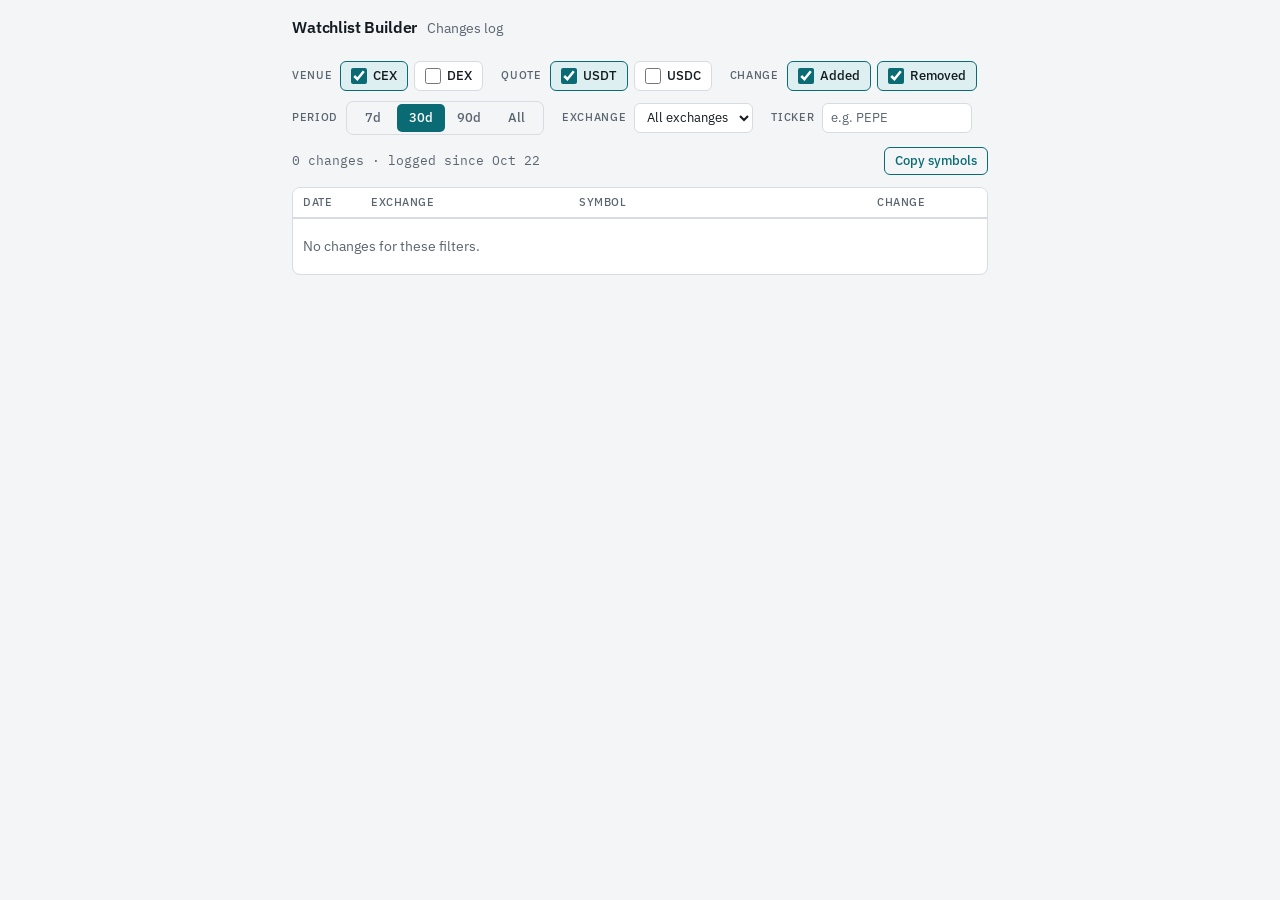
==== log.html @ 4834c06b "log.html: filterable changes log; shared base.css and shared.js - One row per added or removed symbo" ====
<!doctype html>
<html lang="en">
<head>
<meta charset="utf-8">
<meta name="viewport" content="width=device-width, initial-scale=1, viewport-fit=cover">
<title>Changes Log · Watchlist Builder</title>
<meta name="description" content="Daily log of symbols added to and removed from TradingView's crypto exchange lists">
<script src="shared.js"></script>
<link rel="preconnect" href="https://fonts.googleapis.com">
<link rel="preconnect" href="https://fonts.gstatic.com" crossorigin>
<link rel="stylesheet" href="https://fonts.googleapis.com/css2?family=IBM+Plex+Mono:wght@400&family=IBM+Plex+Sans:wght@400;500;600&display=swap">
<link rel="stylesheet" href="base.css">
<style>
/* Layout: pinned title, filter fields, summary with Copy, then one row per added or removed symbol. */
.top { position: sticky; top: 0; z-index: 4; background: var(--bg); padding-block: max(16px, env(safe-area-inset-top, 0px)) 10px;
  display: flex; align-items: baseline; gap: 10px; }
.name { margin: 0; font-size: 16px; font-weight: 600; letter-spacing: -0.01em; color: var(--fg); text-decoration: none; white-space: nowrap; }
.name:hover { color: var(--accent); }
.crumb { font-size: 14px; color: var(--muted); }
.filters { display: flex; flex-wrap: wrap; align-items: center; gap: 10px 18px; }
.field { display: flex; align-items: center; gap: 8px; }
select, input[type=search] { font: inherit; font-size: 13px; height: 30px; padding: 0 8px; border: 1px solid var(--line); border-radius: 6px;
  background: var(--surface); color: var(--fg); }
select { max-width: 190px; }
input[type=search] { width: 150px; font-family: var(--f-mono); text-transform: uppercase; }
input[type=search]::placeholder { font-family: var(--f-body); text-transform: none; color: var(--muted); }
select:focus-visible, input[type=search]:focus-visible { outline: 2px solid var(--accent); outline-offset: -2px; }
.summary { display: flex; align-items: center; justify-content: space-between; gap: 12px; }
.count { font-size: 13px; color: var(--muted); font-family: var(--f-mono); }
.tablewrap { border: 1px solid var(--line); border-radius: 8px; background: var(--surface); overflow: clip; margin-bottom: 24px; }
table { width: 100%; table-layout: fixed; border-collapse: collapse; font-variant-numeric: tabular-nums; }
th, td { text-align: left; padding: 7px 10px; border-bottom: 1px solid var(--line); white-space: nowrap; overflow: hidden; text-overflow: ellipsis; }
thead th { position: sticky; top: var(--head-h, 0px); background: var(--surface); font-size: 11px; font-weight: 500; text-transform: uppercase;
  letter-spacing: 0.05em; color: var(--muted); box-shadow: inset 0 -1px 0 var(--line); }
tbody tr:last-child td { border-bottom: 0; }
tbody tr:hover { background: var(--row); }
col.date { width: 68px; } col.ex { width: 30%; } col.chg { width: 120px; }
td.date { color: var(--muted); font-size: 13px; }
td.sym { font-family: var(--f-mono); font-size: 12.5px; }
.badge { display: inline-block; font-size: 11.5px; font-weight: 500; padding: 1px 7px; border-radius: 4px; }
.badge.add { color: var(--accent); background: var(--accent-soft); }
.badge.del { color: var(--error); background: color-mix(in srgb, var(--error) 14%, transparent); }
.src { font-size: 11px; color: var(--muted); margin-left: 6px; }
td.empty { color: var(--muted); white-space: normal; padding: 18px 10px; }
@media (max-width: 600px) {
  .filters { display: grid; grid-template-columns: auto minmax(0, 1fr); align-items: center; gap: 8px 12px; } /* labels in one column, controls in the next */
  .field { display: contents; }
  col.date { width: 52px; } col.ex { width: 28%; } col.chg { width: 66px; }
  th, td { padding: 7px 6px; }
  .src { display: none; }
  select { max-width: 150px; }
  input[type=search] { width: 120px; }
}
</style>
</head>
<body>
<main class="wrap">
  <header class="top">
    <a class="name" href="./">Watchlist Builder</a>
    <span class="crumb">Changes log</span>
  </header>

  <section class="filters" aria-label="Filters">
    <div class="field"><span class="lbl" id="venue-lbl">Venue</span>
      <div class="grp" id="venues" role="group" aria-labelledby="venue-lbl">
        <label class="chip"><input type="checkbox" value="cex" checked> CEX</label>
        <label class="chip"><input type="checkbox" value="dex"> DEX</label>
      </div>
    </div>
    <div class="field"><span class="lbl" id="quote-lbl">Quote</span>
      <div class="grp" id="quotes" role="group" aria-labelledby="quote-lbl">
        <label class="chip"><input type="checkbox" value="USDT" checked> USDT</label>
        <label class="chip"><input type="checkbox" value="USDC"> USDC</label>
      </div>
    </div>
    <div class="field"><span class="lbl" id="kind-lbl">Change</span>
      <div class="grp" id="kinds" role="group" aria-labelledby="kind-lbl">
        <label class="chip"><input type="checkbox" value="add" checked> Added</label>
        <label class="chip"><input type="checkbox" value="del" checked> Removed</label>
      </div>
    </div>
    <div class="field"><span class="lbl" id="period-lbl">Period</span>
      <div class="seg" id="period" role="radiogroup" aria-labelledby="period-lbl">
        <label><input type="radio" name="period" value="7"><span>7d</span></label>
        <label><input type="radio" name="period" value="30" checked><span>30d</span></label>
        <label><input type="radio" name="period" value="90"><span>90d</span></label>
        <label><input type="radio" name="period" value="0"><span>All</span></label>
      </div>
    </div>
    <div class="field"><label class="lbl" for="ex">Exchange</label>
      <select id="ex"><option value="">All exchanges</option></select>
    </div>
    <div class="field"><label class="lbl" for="q">Ticker</label>
      <input type="search" id="q" placeholder="e.g. PEPE" autocomplete="off" spellcheck="false">
    </div>
  </section>

  <div class="summary">
    <span class="count" id="count">Loading…</span>
    <button type="button" class="btn ghost" id="copy" disabled>Copy symbols</button>
  </div>

  <div class="tablewrap">
    <table>
      <colgroup><col class="date"><col class="ex"><col><col class="chg"></colgroup>
      <thead><tr><th>Date</th><th>Exchange</th><th>Symbol</th><th>Change</th></tr></thead>
      <tbody id="rows"><tr><td class="empty" colspan="4">Loading…</td></tr></tbody>
    </table>
  </div>
</main>

<script>
// data/log.json is written once a day by .github/workflows/snapshot.yml (scripts/snapshot.py);
// data/exchanges.json tags each exchange CEX or DEX. Filters are remembered in localStorage "wb-log".
const STORE = "wb-log", SHOW = 1500;
const $ = id => document.getElementById(id);
const fmt = n => n.toLocaleString("en-US");
const checked = id => new Set([...$(id).querySelectorAll("input:checked")].map(i => i.value));
const period = () => +document.querySelector("input[name=period]:checked").value;
const fmtDay = d => new Date(d + "T00:00:00Z").toLocaleDateString("en-US", { month: "short", day: "numeric", timeZone: "UTC" });
let all = [], venueOf = {}, since = "", visible = [];

function save() {
  try { localStorage.setItem(STORE, JSON.stringify({ venues: [...checked("venues")], quotes: [...checked("quotes")], kinds: [...checked("kinds")],
    period: String(period()), ex: $("ex").value, q: $("q").value })); } catch (_) {}
}
function restore() {
  let st = {};
  try { st = JSON.parse(localStorage.getItem(STORE)) || {}; } catch (_) {}
  for (const id of ["venues", "quotes", "kinds"]) if (Array.isArray(st[id])) for (const i of $(id).querySelectorAll("input")) i.checked = st[id].includes(i.value);
  if (["7", "30", "90", "0"].includes(st.period)) document.querySelector(`input[name=period][value="${st.period}"]`).checked = true;
  if (typeof st.q === "string") $("q").value = st.q;
  return st;
}

function fillExchanges(keep) {
  const vs = checked("venues"), sel = $("ex"), current = keep ?? sel.value;
  const exs = [...new Set(all.map(r => r.ex))].filter(ex => vs.has(venueOf[ex] || "cex"))
    .sort((a, b) => (RANK[a] ?? Infinity) - (RANK[b] ?? Infinity) || exName(a).localeCompare(exName(b)));
  sel.replaceChildren(new Option("All exchanges", ""), ...exs.map(ex => new Option(exName(ex), ex)));
  sel.value = exs.includes(current) ? current : "";
}

function render() {
  const vs = checked("venues"), qs = checked("quotes"), ks = checked("kinds"), ex = $("ex").value, q = $("q").value.trim().toUpperCase();
  const days = period(), from = days ? new Date(Date.now() - days * 86400000).toISOString().slice(0, 10) : "";
  visible = all.filter(r => r.date >= from && ks.has(r.kind) && qs.has(r.quote) && vs.has(venueOf[r.ex] || "cex")
    && (!ex || r.ex === ex) && (!q || r.ticker.includes(q)));
  const body = $("rows");
  if (!visible.length) body.innerHTML = `<tr><td class="empty" colspan="4">No changes for these filters.</td></tr>`;
  else {
    body.replaceChildren(...visible.slice(0, SHOW).map(r => {
      const tr = document.createElement("tr");
      tr.innerHTML = `<td class="date"></td><td class="ex"></td><td class="sym"></td><td><span class="badge ${r.kind}"></span><span class="src"></span></td>`;
      tr.children[0].textContent = fmtDay(r.date);
      tr.children[1].textContent = exName(r.ex);
      tr.children[2].textContent = r.ticker;
      tr.children[2].title = r.s;
      tr.querySelector(".badge").textContent = r.kind === "add" ? "Added" : "Removed";
      tr.querySelector(".src").textContent = r.firstBar ? "first bar" : "";
      return tr;
    }));
  }
  const shown = Math.min(visible.length, SHOW);
  $("count").textContent = `${fmt(visible.length)} changes` + (shown < visible.length ? ` · showing ${fmt(shown)}` : "") + ` · logged since ${fmtDay(since)}`;
  $("copy").disabled = !visible.length;
}

function copyText(text) {
  const fallback = () => {
    const ta = Object.assign(document.createElement("textarea"), { value: text });
    ta.style.cssText = "position:fixed;opacity:0"; document.body.append(ta); ta.select();
    try { document.execCommand("copy"); } catch (_) {}
    ta.remove();
  };
  if (navigator.clipboard && navigator.clipboard.writeText) navigator.clipboard.writeText(text).catch(fallback);
  else fallback();
}
$("copy").addEventListener("click", e => {
  copyText([...new Set(visible.map(r => r.s))].join(","));
  const b = e.currentTarget; b.classList.add("done"); clearTimeout(b._done); b._done = setTimeout(() => b.classList.remove("done"), 900);
});

for (const id of ["quotes", "kinds", "period", "ex"]) $(id).addEventListener("change", () => { save(); render(); });
$("venues").addEventListener("change", () => { fillExchanges(); save(); render(); });
$("q").addEventListener("input", () => { save(); render(); });
const topBar = document.querySelector(".top");
new ResizeObserver(() => document.documentElement.style.setProperty("--head-h", `${topBar.offsetHeight}px`)).observe(topBar);

(async () => {
  const st = restore();
  try {
    const [log, venues] = await Promise.all(["data/log.json", "data/exchanges.json"].map(u => fetch(u, { cache: "no-store" }).then(r => { if (!r.ok) throw 0; return r.json(); })));
    venueOf = venues; since = log.since;
    for (const e of log.entries) for (const [kind, list] of [["add", e.added], ["del", e.removed]]) for (const s of list) {
      const [ex, ticker] = s.split(":");
      all.push({ date: e.date, ex, ticker, s, kind, firstBar: e.source === "first-bar", quote: ticker.includes("USDC") ? "USDC" : "USDT" });
    }
  } catch (_) {
    $("count").textContent = "The log could not be loaded.";
    $("rows").innerHTML = `<tr><td class="empty" colspan="4">The log could not be loaded.</td></tr>`;
    return;
  }
  fillExchanges(st.ex || "");
  render();
})();
</script>
</body>
</html>
---- base.css ----
/* Shared by index.html and log.html: palette (light, dark, explicit theme), base type, chips, segmented toggles, buttons. */
:root {
  --bg: #F3F5F7; --surface: #FFFFFF; --fg: #131A20; --muted: #5A6570; --line: #D6DCE2; --row: #F7F9FA;
  --accent: #0A6B75; --accent-soft: #DDEFF0; --accent-fg: #FFFFFF; --error: #B42318; --shadow: rgba(16, 24, 32, 0.14);
  --f-body: "IBM Plex Sans", system-ui, -apple-system, "Segoe UI", sans-serif;
  --f-mono: "IBM Plex Mono", ui-monospace, "SF Mono", Menlo, Consolas, monospace;
  color-scheme: light;
}
@media (prefers-color-scheme: dark) { :root:not([data-theme="light"]) {
  --bg: #0E1317; --surface: #151C21; --fg: #E4E9ED; --muted: #8C98A3; --line: #2A3540; --row: #182026;
  --accent: #4DBFC9; --accent-soft: #12333A; --accent-fg: #062126; --error: #F97066; --shadow: rgba(0, 0, 0, 0.55); color-scheme: dark } }
:root[data-theme="dark"] {
  --bg: #0E1317; --surface: #151C21; --fg: #E4E9ED; --muted: #8C98A3; --line: #2A3540; --row: #182026;
  --accent: #4DBFC9; --accent-soft: #12333A; --accent-fg: #062126; --error: #F97066; --shadow: rgba(0, 0, 0, 0.55); color-scheme: dark }
* { box-sizing: border-box; }
[hidden] { display: none !important; } /* components below set display; hidden must still win */
body { margin: 0; background: var(--bg); color: var(--fg); font-family: var(--f-body); font-size: 14px; line-height: 1.4; }
.wrap { max-width: 720px; margin: 0 auto;
  padding-left: max(12px, env(safe-area-inset-left, 0px)); padding-right: max(12px, env(safe-area-inset-right, 0px));
  display: grid; grid-template-columns: minmax(0, 1fr); gap: 12px; }
input[type=checkbox], input[type=radio] { accent-color: var(--accent); width: 16px; height: 16px; margin: 0; flex: none; }
.grp { display: flex; flex-wrap: wrap; gap: 6px; }
.lbl { font-size: 11px; font-weight: 500; text-transform: uppercase; letter-spacing: 0.06em; color: var(--muted); }
.chip { display: inline-flex; align-items: center; gap: 6px; padding: 5px 10px; border: 1px solid var(--line); border-radius: 6px;
  background: var(--surface); cursor: pointer; user-select: none; font-size: 13px; font-weight: 500; }
.chip:has(input:checked) { border-color: var(--accent); background: var(--accent-soft); }
/* Round, the same height as the quote chips. */
.icon { position: relative; width: 30px; height: 30px; display: inline-grid; place-items: center; padding: 0; border: 1px solid var(--line);
  border-radius: 50%; background: var(--surface); color: var(--muted); cursor: pointer; }
.icon:hover, .icon[aria-expanded="true"] { color: var(--accent); border-color: var(--accent); }
.icon svg { width: 16px; height: 16px; }
.seg { display: inline-grid; grid-auto-flow: column; grid-auto-columns: 1fr; padding: 2px; border: 1px solid var(--line); border-radius: 7px; background: var(--bg); }
.seg label { position: relative; cursor: pointer; }
.seg input { position: absolute; opacity: 0; width: 1px; height: 1px; pointer-events: none; }
.seg span { display: block; padding: 5px 12px; border-radius: 5px; text-align: center; font-size: 13px; font-weight: 500; color: var(--muted); }
.seg input:checked + span { background: var(--accent); color: var(--accent-fg); }
.seg input:focus-visible + span { outline: 2px solid var(--accent); outline-offset: 1px; }
.btn { font: inherit; font-weight: 500; border-radius: 6px; cursor: pointer; border: 1px solid var(--accent); text-decoration: none;
  display: inline-block; white-space: nowrap; }
.btn.primary { background: var(--accent); color: var(--accent-fg); height: 38px; padding: 0 18px; }
.btn.primary:disabled { opacity: 0.45; cursor: not-allowed; }
.btn.ghost { background: transparent; color: var(--accent); padding: 4px 10px; font-size: 13px; }
.btn.ghost:hover { background: var(--accent-soft); }
.btn:focus-visible, .icon:focus-visible, .chip:has(input:focus-visible), label.c:has(input:focus-visible), textarea:focus-visible { outline: 2px solid var(--accent); outline-offset: -2px; }
/* Click feedback on Copy / Download: a crisp press, then a filled check mark for a moment; no text, no fade. */
.btn.ghost { position: relative; transition: transform 60ms ease-out; }
.btn.ghost:active { transform: scale(0.96); }
.btn.ghost.done { background: var(--accent); border-color: var(--accent); color: transparent; }
.btn.ghost.done::after { content: ""; position: absolute; inset: 0; margin: auto; width: 14px; height: 14px; background: var(--accent-fg);
  -webkit-mask: url("data:image/svg+xml;utf8,<svg xmlns='http://www.w3.org/2000/svg' viewBox='0 0 24 24' fill='none' stroke='black' stroke-width='3.2' stroke-linecap='round' stroke-linejoin='round'><path d='M20 6 9 17l-5-5'/></svg>") center / contain no-repeat;
          mask: url("data:image/svg+xml;utf8,<svg xmlns='http://www.w3.org/2000/svg' viewBox='0 0 24 24' fill='none' stroke='black' stroke-width='3.2' stroke-linecap='round' stroke-linejoin='round'><path d='M20 6 9 17l-5-5'/></svg>") center / contain no-repeat; }
@media (prefers-reduced-motion: reduce) { .btn.ghost { transition: none; } .btn.ghost:active { transform: none; } }
.note { font-size: 12.5px; color: var(--muted); margin: 0; }
.note.error { color: var(--error); }
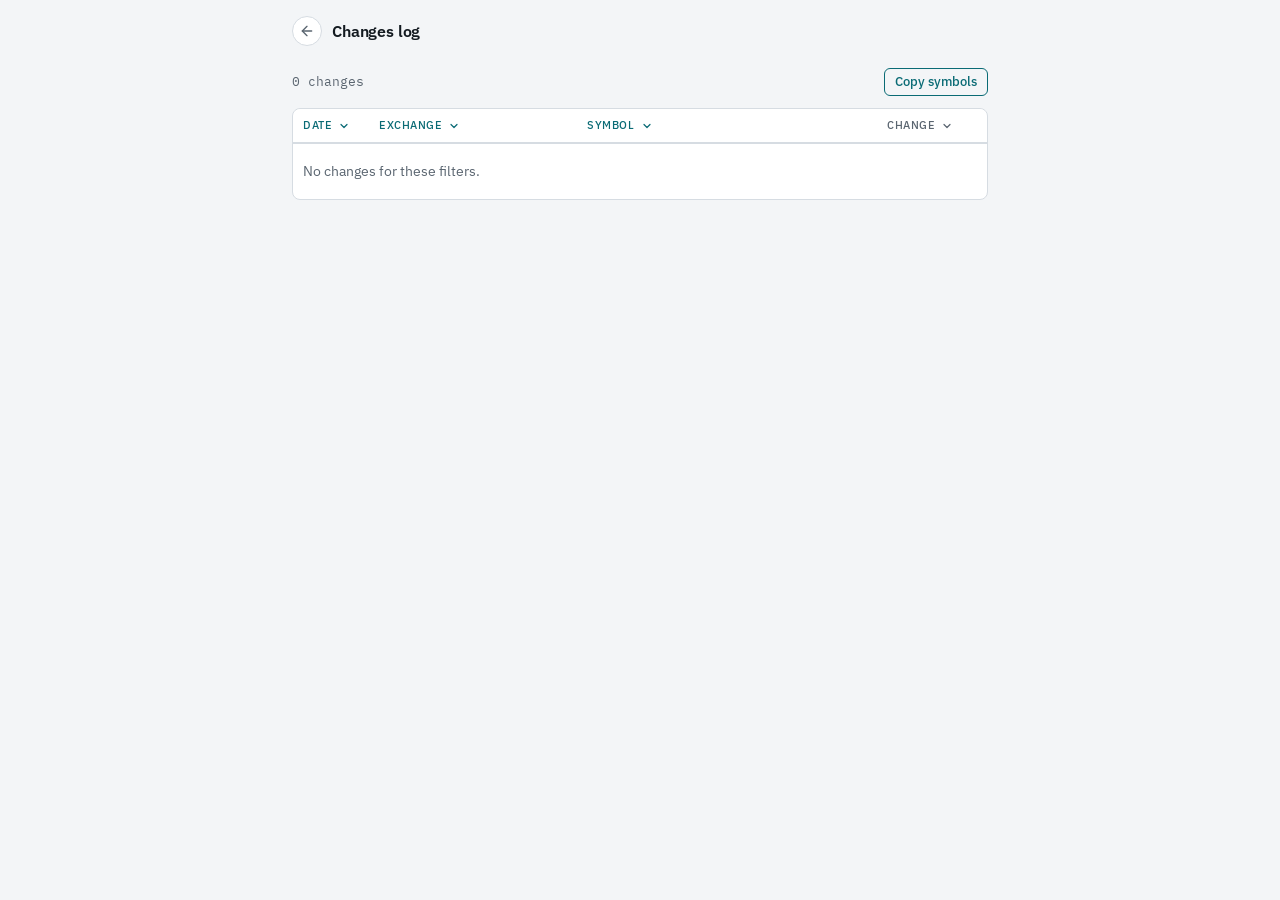
==== commit 6da7b6b0: "log.html: back arrow, filters in the column headers, multi-exchange choice The filter bar is gone: D" ====
--- a/log.html
+++ b/log.html
@@ -11,89 +11,66 @@
 <link rel="stylesheet" href="https://fonts.googleapis.com/css2?family=IBM+Plex+Mono:wght@400&family=IBM+Plex+Sans:wght@400;500;600&display=swap">
 <link rel="stylesheet" href="base.css">
 <style>
-/* Layout: pinned title, filter fields, summary with Copy, then one row per added or removed symbol. */
-.top { position: sticky; top: 0; z-index: 4; background: var(--bg); padding-block: max(16px, env(safe-area-inset-top, 0px)) 10px;
-  display: flex; align-items: baseline; gap: 10px; }
-.name { margin: 0; font-size: 16px; font-weight: 600; letter-spacing: -0.01em; color: var(--fg); text-decoration: none; white-space: nowrap; }
-.name:hover { color: var(--accent); }
-.crumb { font-size: 14px; color: var(--muted); }
-.filters { display: flex; flex-wrap: wrap; align-items: center; gap: 10px 18px; }
-.field { display: flex; align-items: center; gap: 8px; }
-select, input[type=search] { font: inherit; font-size: 13px; height: 30px; padding: 0 8px; border: 1px solid var(--line); border-radius: 6px;
-  background: var(--surface); color: var(--fg); }
-select { max-width: 190px; }
-input[type=search] { width: 150px; font-family: var(--f-mono); text-transform: uppercase; }
-input[type=search]::placeholder { font-family: var(--f-body); text-transform: none; color: var(--muted); }
-select:focus-visible, input[type=search]:focus-visible { outline: 2px solid var(--accent); outline-offset: -2px; }
+/* Layout: pinned back arrow and title; count with Copy; a table whose column headers open the filters. */
+.top { position: sticky; top: 0; z-index: 6; background: var(--bg); padding-block: max(16px, env(safe-area-inset-top, 0px)) 10px;
+  display: flex; align-items: center; gap: 10px; }
+.top h1 { margin: 0; font-size: 16px; font-weight: 600; letter-spacing: -0.01em; }
+a.icon { text-decoration: none; }
 .summary { display: flex; align-items: center; justify-content: space-between; gap: 12px; }
 .count { font-size: 13px; color: var(--muted); font-family: var(--f-mono); }
-.tablewrap { border: 1px solid var(--line); border-radius: 8px; background: var(--surface); overflow: clip; margin-bottom: 24px; }
+.tablewrap { border: 1px solid var(--line); border-radius: 8px; background: var(--surface); margin-bottom: 24px; }
 table { width: 100%; table-layout: fixed; border-collapse: collapse; font-variant-numeric: tabular-nums; }
 th, td { text-align: left; padding: 7px 10px; border-bottom: 1px solid var(--line); white-space: nowrap; overflow: hidden; text-overflow: ellipsis; }
-thead th { position: sticky; top: var(--head-h, 0px); background: var(--surface); font-size: 11px; font-weight: 500; text-transform: uppercase;
-  letter-spacing: 0.05em; color: var(--muted); box-shadow: inset 0 -1px 0 var(--line); }
+thead th { position: sticky; top: var(--head-h, 0px); z-index: 2; background: var(--surface); padding: 0; overflow: visible; box-shadow: inset 0 -1px 0 var(--line); }
+thead th:first-child { border-top-left-radius: 8px; } thead th:last-child { border-top-right-radius: 8px; }
 tbody tr:last-child td { border-bottom: 0; }
 tbody tr:hover { background: var(--row); }
-col.date { width: 68px; } col.ex { width: 30%; } col.chg { width: 120px; }
+col.date { width: 76px; } col.ex { width: 30%; } col.chg { width: 110px; }
 td.date { color: var(--muted); font-size: 13px; }
 td.sym { font-family: var(--f-mono); font-size: 12.5px; }
 .badge { display: inline-block; font-size: 11.5px; font-weight: 500; padding: 1px 7px; border-radius: 4px; }
 .badge.add { color: var(--accent); background: var(--accent-soft); }
 .badge.del { color: var(--error); background: color-mix(in srgb, var(--error) 14%, transparent); }
-.src { font-size: 11px; color: var(--muted); margin-left: 6px; }
 td.empty { color: var(--muted); white-space: normal; padding: 18px 10px; }
+/* Column header = filter button; it turns accent while its filter hides something. */
+.hbtn { width: 100%; display: flex; align-items: center; gap: 6px; padding: 9px 10px; border: 0; background: none; cursor: pointer; font: inherit;
+  font-size: 11px; font-weight: 500; text-transform: uppercase; letter-spacing: 0.05em; color: var(--muted); text-align: left; }
+.hbtn span { min-width: 0; overflow: hidden; text-overflow: ellipsis; }
+.hbtn svg { width: 12px; height: 12px; flex: none; }
+.hbtn.on { color: var(--accent); }
+.hbtn:hover { color: var(--fg); } .hbtn.on:hover { color: var(--accent); }
+.hbtn:focus-visible { outline: 2px solid var(--accent); outline-offset: -2px; }
+.hpop { position: absolute; z-index: 8; top: calc(100% + 4px); left: 0; width: min(260px, calc(100vw - 24px)); display: grid; gap: 8px; padding: 10px 12px;
+  background: var(--surface); border: 1px solid var(--line); border-radius: 8px; box-shadow: 0 10px 28px var(--shadow);
+  text-transform: none; letter-spacing: normal; font-size: 13px; font-weight: 400; color: var(--fg); white-space: normal; }
+th:nth-child(n+3) .hpop { left: auto; right: 0; }
+.opt { display: flex; align-items: center; gap: 8px; padding: 3px 0; cursor: pointer; }
+.opt span { min-width: 0; overflow: hidden; text-overflow: ellipsis; white-space: nowrap; }
+.opt small { margin-left: auto; color: var(--muted); font-family: var(--f-mono); font-size: 11px; }
+.group { font-weight: 600; }
+.exlist { display: grid; gap: 0; max-height: min(50vh, 360px); overflow: auto; padding-right: 4px; }
+.exlist .opt:not(.group) { padding-left: 22px; }
+.hpop input[type=search] { width: 100%; height: 30px; padding: 0 10px; font: inherit; font-size: 13px; border: 1px solid var(--line); border-radius: 6px;
+  background: var(--bg); color: var(--fg); }
+.hpop input[type=search].mono { font-family: var(--f-mono); text-transform: uppercase; }
+.hpop input[type=search]::placeholder { font-family: var(--f-body); text-transform: none; color: var(--muted); }
+.hpop input[type=search]:focus-visible { outline: 2px solid var(--accent); outline-offset: -2px; }
+.hpop hr { border: 0; border-top: 1px solid var(--line); margin: 0; }
 @media (max-width: 600px) {
-  .filters { display: grid; grid-template-columns: auto minmax(0, 1fr); align-items: center; gap: 8px 12px; } /* labels in one column, controls in the next */
-  .field { display: contents; }
-  col.date { width: 52px; } col.ex { width: 28%; } col.chg { width: 66px; }
+  col.date { width: 66px; } col.ex { width: 29%; } col.chg { width: 82px; }
   th, td { padding: 7px 6px; }
-  .src { display: none; }
-  select { max-width: 150px; }
-  input[type=search] { width: 120px; }
+  .hbtn { padding: 9px 6px; letter-spacing: 0.02em; }
 }
 </style>
 </head>
 <body>
 <main class="wrap">
   <header class="top">
-    <a class="name" href="./">Watchlist Builder</a>
-    <span class="crumb">Changes log</span>
+    <a class="icon" href="./" aria-label="Back to Watchlist Builder">
+      <svg viewBox="0 0 24 24" fill="none" stroke="currentColor" stroke-width="2" stroke-linecap="round" stroke-linejoin="round" aria-hidden="true"><path d="M19 12H5"/><path d="m12 19-7-7 7-7"/></svg>
+    </a>
+    <h1>Changes log</h1>
   </header>
-
-  <section class="filters" aria-label="Filters">
-    <div class="field"><span class="lbl" id="venue-lbl">Venue</span>
-      <div class="grp" id="venues" role="group" aria-labelledby="venue-lbl">
-        <label class="chip"><input type="checkbox" value="cex" checked> CEX</label>
-        <label class="chip"><input type="checkbox" value="dex"> DEX</label>
-      </div>
-    </div>
-    <div class="field"><span class="lbl" id="quote-lbl">Quote</span>
-      <div class="grp" id="quotes" role="group" aria-labelledby="quote-lbl">
-        <label class="chip"><input type="checkbox" value="USDT" checked> USDT</label>
-        <label class="chip"><input type="checkbox" value="USDC"> USDC</label>
-      </div>
-    </div>
-    <div class="field"><span class="lbl" id="kind-lbl">Change</span>
-      <div class="grp" id="kinds" role="group" aria-labelledby="kind-lbl">
-        <label class="chip"><input type="checkbox" value="add" checked> Added</label>
-        <label class="chip"><input type="checkbox" value="del" checked> Removed</label>
-      </div>
-    </div>
-    <div class="field"><span class="lbl" id="period-lbl">Period</span>
-      <div class="seg" id="period" role="radiogroup" aria-labelledby="period-lbl">
-        <label><input type="radio" name="period" value="7"><span>7d</span></label>
-        <label><input type="radio" name="period" value="30" checked><span>30d</span></label>
-        <label><input type="radio" name="period" value="90"><span>90d</span></label>
-        <label><input type="radio" name="period" value="0"><span>All</span></label>
-      </div>
-    </div>
-    <div class="field"><label class="lbl" for="ex">Exchange</label>
-      <select id="ex"><option value="">All exchanges</option></select>
-    </div>
-    <div class="field"><label class="lbl" for="q">Ticker</label>
-      <input type="search" id="q" placeholder="e.g. PEPE" autocomplete="off" spellcheck="false">
-    </div>
-  </section>
 
   <div class="summary">
     <span class="count" id="count">Loading…</span>
@@ -103,7 +80,40 @@
   <div class="tablewrap">
     <table>
       <colgroup><col class="date"><col class="ex"><col><col class="chg"></colgroup>
-      <thead><tr><th>Date</th><th>Exchange</th><th>Symbol</th><th>Change</th></tr></thead>
+      <thead><tr>
+        <th>
+          <button type="button" class="hbtn" data-pop="p-date" aria-expanded="false"><span>Date</span>CHEVRON</button>
+          <div class="hpop" id="p-date" hidden>
+            <label class="opt"><input type="radio" name="period" value="7"><span>Last 7 days</span></label>
+            <label class="opt"><input type="radio" name="period" value="30" checked><span>Last 30 days</span></label>
+            <label class="opt"><input type="radio" name="period" value="90"><span>Last 90 days</span></label>
+            <label class="opt"><input type="radio" name="period" value="0"><span>All time</span></label>
+          </div>
+        </th>
+        <th>
+          <button type="button" class="hbtn" data-pop="p-ex" aria-expanded="false"><span>Exchange</span>CHEVRON</button>
+          <div class="hpop" id="p-ex" hidden>
+            <input type="search" id="exfind" placeholder="Find exchange" autocomplete="off" spellcheck="false" aria-label="Find exchange">
+            <div class="exlist" id="exlist"></div>
+          </div>
+        </th>
+        <th>
+          <button type="button" class="hbtn" data-pop="p-sym" aria-expanded="false"><span>Symbol</span>CHEVRON</button>
+          <div class="hpop" id="p-sym" hidden>
+            <input type="search" class="mono" id="q" placeholder="Ticker, e.g. PEPE" autocomplete="off" spellcheck="false" aria-label="Ticker">
+            <hr>
+            <label class="opt"><input type="checkbox" name="quote" value="USDT" checked><span>USDT</span></label>
+            <label class="opt"><input type="checkbox" name="quote" value="USDC"><span>USDC</span></label>
+          </div>
+        </th>
+        <th>
+          <button type="button" class="hbtn" data-pop="p-chg" aria-expanded="false"><span>Change</span>CHEVRON</button>
+          <div class="hpop" id="p-chg" hidden>
+            <label class="opt"><input type="checkbox" name="kind" value="add" checked><span>Added</span></label>
+            <label class="opt"><input type="checkbox" name="kind" value="del" checked><span>Removed</span></label>
+          </div>
+        </th>
+      </tr></thead>
       <tbody id="rows"><tr><td class="empty" colspan="4">Loading…</td></tr></tbody>
     </table>
   </div>
@@ -113,57 +123,115 @@
 // data/log.json is written once a day by .github/workflows/snapshot.yml (scripts/snapshot.py);
 // data/exchanges.json tags each exchange CEX or DEX. Filters are remembered in localStorage "wb-log".
 const STORE = "wb-log", SHOW = 1500;
+const CHEVRON = `<svg viewBox="0 0 24 24" fill="none" stroke="currentColor" stroke-width="2.4" stroke-linecap="round" stroke-linejoin="round" aria-hidden="true"><path d="m6 9 6 6 6-6"/></svg>`;
+for (const b of document.querySelectorAll(".hbtn")) b.innerHTML = b.innerHTML.replace("CHEVRON", CHEVRON);
 const $ = id => document.getElementById(id);
 const fmt = n => n.toLocaleString("en-US");
-const checked = id => new Set([...$(id).querySelectorAll("input:checked")].map(i => i.value));
-const period = () => +document.querySelector("input[name=period]:checked").value;
+const values = (name, all) => [...document.querySelectorAll(`input[name=${name}]${all ? "" : ":checked"}`)].map(i => i.value);
+const period = () => +values("period")[0];
 const fmtDay = d => new Date(d + "T00:00:00Z").toLocaleDateString("en-US", { month: "short", day: "numeric", timeZone: "UTC" });
-let all = [], venueOf = {}, since = "", visible = [];
-
+let all = [], venueOf = {}, visible = [], exchanges = [];
+const venue = ex => venueOf[ex] || "cex";
+
+// ---- header popovers: one open at a time, closed by a click outside or Escape
+function openPop(btn, open) {
+  for (const b of document.querySelectorAll(".hbtn")) {
+    const on = open && b === btn;
+    $(b.dataset.pop).hidden = !on;
+    b.setAttribute("aria-expanded", String(on));
+  }
+  if (open) { const f = $(btn.dataset.pop).querySelector("input[type=search], input:checked, input"); if (f) f.focus(); }
+}
+for (const b of document.querySelectorAll(".hbtn")) b.addEventListener("click", () => openPop(b, $(b.dataset.pop).hidden));
+document.addEventListener("click", e => { if (!e.target.closest("thead th")) openPop(null, false); });
+document.addEventListener("keydown", e => {
+  if (e.key !== "Escape") return;
+  const b = document.querySelector('.hbtn[aria-expanded="true"]');
+  if (b) { openPop(null, false); b.focus(); }
+});
+
+// ---- exchange list: CEX and DEX groups, each with a group checkbox
+function buildExchanges(picked) {
+  const box = $("exlist");
+  box.replaceChildren();
+  for (const v of ["cex", "dex"]) {
+    const list = exchanges.filter(ex => venue(ex) === v);
+    if (!list.length) continue;
+    const g = document.createElement("label");
+    g.className = "opt group";
+    g.innerHTML = `<input type="checkbox" data-group="${v}"><span>${v.toUpperCase()}</span><small>${list.length}</small>`;
+    box.append(g);
+    for (const ex of list) {
+      const l = document.createElement("label");
+      l.className = "opt";
+      l.dataset.find = `${ex} ${exName(ex)}`.toUpperCase();
+      l.innerHTML = `<input type="checkbox" name="ex"><span></span>`;
+      l.querySelector("input").value = ex;
+      l.querySelector("input").checked = picked.on.includes(ex) || (!picked.off.includes(ex) && v === "cex");
+      l.querySelector("span").textContent = exName(ex);
+      box.append(l);
+    }
+  }
+  syncGroups();
+}
+function syncGroups() {
+  for (const g of document.querySelectorAll("#exlist [data-group]")) {
+    const boxes = [...document.querySelectorAll("#exlist input[name=ex]")].filter(i => venue(i.value) === g.dataset.group);
+    const on = boxes.filter(i => i.checked).length;
+    g.checked = on === boxes.length; g.indeterminate = on > 0 && on < boxes.length;
+  }
+}
+$("exlist").addEventListener("change", e => {
+  const g = e.target.dataset.group;
+  if (g) for (const i of document.querySelectorAll("#exlist input[name=ex]")) if (venue(i.value) === g) i.checked = e.target.checked;
+  syncGroups(); save(); render();
+});
+$("exfind").addEventListener("input", e => {
+  const q = e.target.value.trim().toUpperCase();
+  for (const l of document.querySelectorAll("#exlist .opt:not(.group)")) l.hidden = !!q && !l.dataset.find.includes(q);
+});
+
+// ---- filter state
 function save() {
-  try { localStorage.setItem(STORE, JSON.stringify({ venues: [...checked("venues")], quotes: [...checked("quotes")], kinds: [...checked("kinds")],
-    period: String(period()), ex: $("ex").value, q: $("q").value })); } catch (_) {}
+  const exAll = values("ex", true), exOn = values("ex");
+  try { localStorage.setItem(STORE, JSON.stringify({ period: String(period()), exOn, exOff: exAll.filter(ex => !exOn.includes(ex)),
+    quotes: values("quote"), kinds: values("kind"), q: $("q").value })); }
+  catch (_) {}
 }
 function restore() {
   let st = {};
   try { st = JSON.parse(localStorage.getItem(STORE)) || {}; } catch (_) {}
-  for (const id of ["venues", "quotes", "kinds"]) if (Array.isArray(st[id])) for (const i of $(id).querySelectorAll("input")) i.checked = st[id].includes(i.value);
   if (["7", "30", "90", "0"].includes(st.period)) document.querySelector(`input[name=period][value="${st.period}"]`).checked = true;
+  for (const name of ["quote", "kind"]) if (Array.isArray(st[name + "s"])) for (const i of document.querySelectorAll(`input[name=${name}]`)) i.checked = st[name + "s"].includes(i.value);
   if (typeof st.q === "string") $("q").value = st.q;
-  return st;
-}
-
-function fillExchanges(keep) {
-  const vs = checked("venues"), sel = $("ex"), current = keep ?? sel.value;
-  const exs = [...new Set(all.map(r => r.ex))].filter(ex => vs.has(venueOf[ex] || "cex"))
-    .sort((a, b) => (RANK[a] ?? Infinity) - (RANK[b] ?? Infinity) || exName(a).localeCompare(exName(b)));
-  sel.replaceChildren(new Option("All exchanges", ""), ...exs.map(ex => new Option(exName(ex), ex)));
-  sel.value = exs.includes(current) ? current : "";
+  return { on: Array.isArray(st.exOn) ? st.exOn : [], off: Array.isArray(st.exOff) ? st.exOff : [] };
+}
+function markActive() {
+  const narrowed = { "p-date": period() !== 0, "p-ex": values("ex").length < values("ex", true).length,
+    "p-sym": !!$("q").value.trim() || values("quote").length < 2, "p-chg": values("kind").length < 2 };
+  for (const b of document.querySelectorAll(".hbtn")) b.classList.toggle("on", narrowed[b.dataset.pop]);
 }
 
 function render() {
-  const vs = checked("venues"), qs = checked("quotes"), ks = checked("kinds"), ex = $("ex").value, q = $("q").value.trim().toUpperCase();
+  const exs = new Set(values("ex")), qs = new Set(values("quote")), ks = new Set(values("kind")), q = $("q").value.trim().toUpperCase();
   const days = period(), from = days ? new Date(Date.now() - days * 86400000).toISOString().slice(0, 10) : "";
-  visible = all.filter(r => r.date >= from && ks.has(r.kind) && qs.has(r.quote) && vs.has(venueOf[r.ex] || "cex")
-    && (!ex || r.ex === ex) && (!q || r.ticker.includes(q)));
+  visible = all.filter(r => r.date >= from && ks.has(r.kind) && qs.has(r.quote) && exs.has(r.ex) && (!q || r.ticker.includes(q)));
   const body = $("rows");
   if (!visible.length) body.innerHTML = `<tr><td class="empty" colspan="4">No changes for these filters.</td></tr>`;
-  else {
-    body.replaceChildren(...visible.slice(0, SHOW).map(r => {
-      const tr = document.createElement("tr");
-      tr.innerHTML = `<td class="date"></td><td class="ex"></td><td class="sym"></td><td><span class="badge ${r.kind}"></span><span class="src"></span></td>`;
-      tr.children[0].textContent = fmtDay(r.date);
-      tr.children[1].textContent = exName(r.ex);
-      tr.children[2].textContent = r.ticker;
-      tr.children[2].title = r.s;
-      tr.querySelector(".badge").textContent = r.kind === "add" ? "Added" : "Removed";
-      tr.querySelector(".src").textContent = r.firstBar ? "first bar" : "";
-      return tr;
-    }));
-  }
-  const shown = Math.min(visible.length, SHOW);
-  $("count").textContent = `${fmt(visible.length)} changes` + (shown < visible.length ? ` · showing ${fmt(shown)}` : "") + ` · logged since ${fmtDay(since)}`;
+  else body.replaceChildren(...visible.slice(0, SHOW).map(r => {
+    const tr = document.createElement("tr");
+    tr.innerHTML = `<td class="date"></td><td></td><td class="sym"></td><td><span class="badge ${r.kind}"></span></td>`;
+    tr.children[0].textContent = fmtDay(r.date);
+    tr.children[1].textContent = exName(r.ex);
+    tr.children[2].textContent = r.ticker;
+    tr.children[2].title = r.s;
+    tr.querySelector(".badge").textContent = r.kind === "add" ? "Added" : "Removed";
+    if (r.firstBar) tr.querySelector(".badge").title = "Backfilled from the first bar on TradingView";
+    return tr;
+  }));
+  $("count").textContent = visible.length > SHOW ? `${fmt(SHOW)} of ${fmt(visible.length)} changes` : `${fmt(visible.length)} changes`;
   $("copy").disabled = !visible.length;
+  markActive();
 }
 
 function copyText(text) {
@@ -180,18 +248,16 @@
   copyText([...new Set(visible.map(r => r.s))].join(","));
   const b = e.currentTarget; b.classList.add("done"); clearTimeout(b._done); b._done = setTimeout(() => b.classList.remove("done"), 900);
 });
-
-for (const id of ["quotes", "kinds", "period", "ex"]) $(id).addEventListener("change", () => { save(); render(); });
-$("venues").addEventListener("change", () => { fillExchanges(); save(); render(); });
+for (const id of ["p-date", "p-sym", "p-chg"]) $(id).addEventListener("change", () => { save(); render(); });
 $("q").addEventListener("input", () => { save(); render(); });
 const topBar = document.querySelector(".top");
 new ResizeObserver(() => document.documentElement.style.setProperty("--head-h", `${topBar.offsetHeight}px`)).observe(topBar);
 
 (async () => {
-  const st = restore();
+  const picked = restore();
   try {
     const [log, venues] = await Promise.all(["data/log.json", "data/exchanges.json"].map(u => fetch(u, { cache: "no-store" }).then(r => { if (!r.ok) throw 0; return r.json(); })));
-    venueOf = venues; since = log.since;
+    venueOf = venues;
     for (const e of log.entries) for (const [kind, list] of [["add", e.added], ["del", e.removed]]) for (const s of list) {
       const [ex, ticker] = s.split(":");
       all.push({ date: e.date, ex, ticker, s, kind, firstBar: e.source === "first-bar", quote: ticker.includes("USDC") ? "USDC" : "USDT" });
@@ -201,7 +267,8 @@
     $("rows").innerHTML = `<tr><td class="empty" colspan="4">The log could not be loaded.</td></tr>`;
     return;
   }
-  fillExchanges(st.ex || "");
+  exchanges = [...new Set(all.map(r => r.ex))].sort((a, b) => (RANK[a] ?? Infinity) - (RANK[b] ?? Infinity) || exName(a).localeCompare(exName(b)));
+  buildExchanges(picked);
   render();
 })();
 </script>
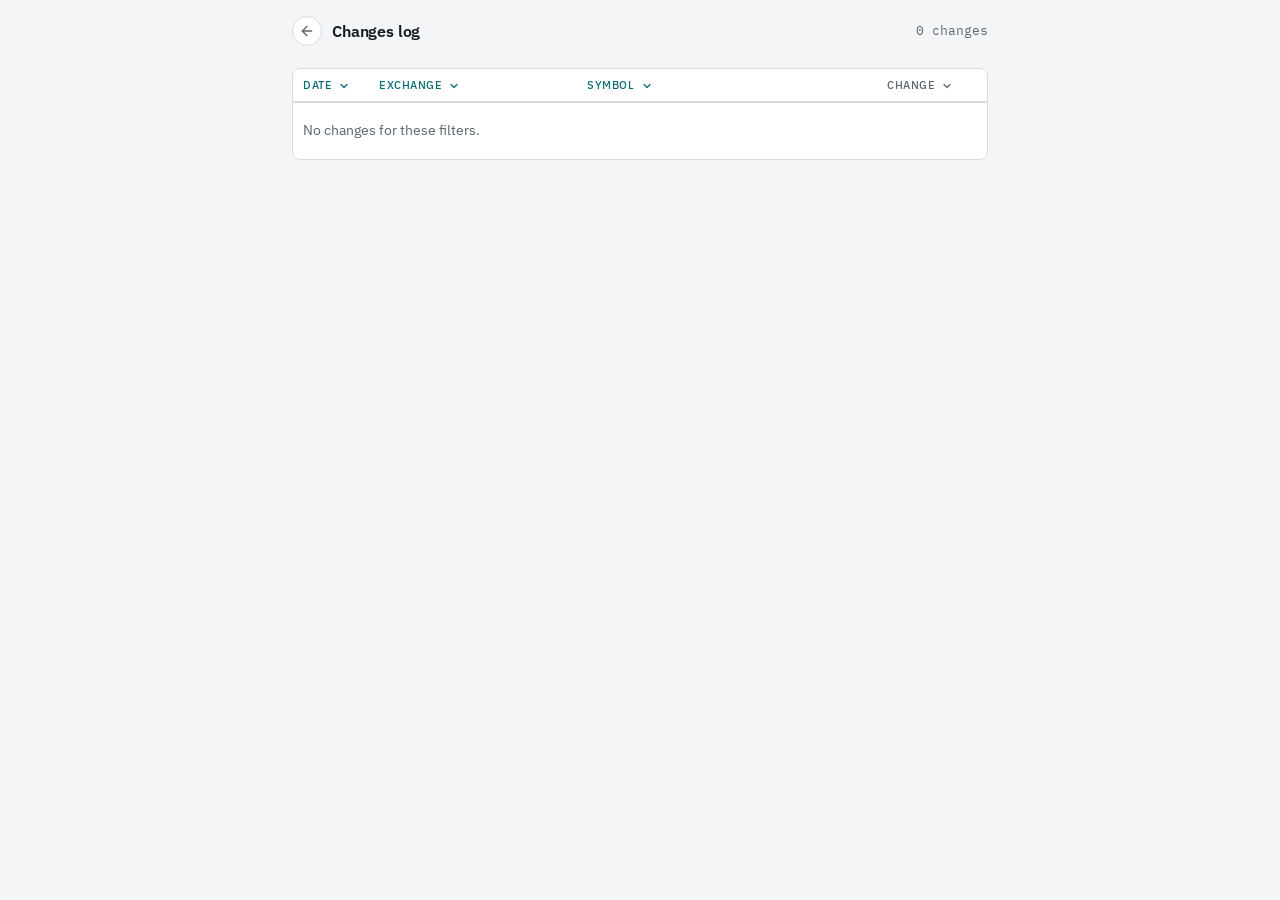
==== commit 227b0715: "log.html: no Copy; the count sits right-aligned in the header Co-Authored-By: Claude Opus 5.5 <norep" ====
--- a/log.html
+++ b/log.html
@@ -11,18 +11,18 @@
 <link rel="stylesheet" href="https://fonts.googleapis.com/css2?family=IBM+Plex+Mono:wght@400&family=IBM+Plex+Sans:wght@400;500;600&display=swap">
 <link rel="stylesheet" href="base.css">
 <style>
-/* Layout: pinned back arrow and title; count with Copy; a table whose column headers open the filters. */
+/* Layout: pinned header (back arrow, title, count on the right); a table whose column headers open the filters. */
 .top { position: sticky; top: 0; z-index: 6; background: var(--bg); padding-block: max(16px, env(safe-area-inset-top, 0px)) 10px;
   display: flex; align-items: center; gap: 10px; }
 .top h1 { margin: 0; font-size: 16px; font-weight: 600; letter-spacing: -0.01em; }
 a.icon { text-decoration: none; }
-.summary { display: flex; align-items: center; justify-content: space-between; gap: 12px; }
-.count { font-size: 13px; color: var(--muted); font-family: var(--f-mono); }
+.count { margin-left: auto; font-size: 13px; color: var(--muted); font-family: var(--f-mono); white-space: nowrap; }
 .tablewrap { border: 1px solid var(--line); border-radius: 8px; background: var(--surface); margin-bottom: 24px; }
 table { width: 100%; table-layout: fixed; border-collapse: collapse; font-variant-numeric: tabular-nums; }
 th, td { text-align: left; padding: 7px 10px; border-bottom: 1px solid var(--line); white-space: nowrap; overflow: hidden; text-overflow: ellipsis; }
 thead th { position: sticky; top: var(--head-h, 0px); z-index: 2; background: var(--surface); padding: 0; overflow: visible; box-shadow: inset 0 -1px 0 var(--line); }
 thead th:first-child { border-top-left-radius: 8px; } thead th:last-child { border-top-right-radius: 8px; }
+thead th:first-child .hbtn { border-top-left-radius: 8px; } thead th:last-child .hbtn { border-top-right-radius: 8px; }
 tbody tr:last-child td { border-bottom: 0; }
 tbody tr:hover { background: var(--row); }
 col.date { width: 76px; } col.ex { width: 30%; } col.chg { width: 110px; }
@@ -40,10 +40,17 @@
 .hbtn.on { color: var(--accent); }
 .hbtn:hover { color: var(--fg); } .hbtn.on:hover { color: var(--accent); }
 .hbtn:focus-visible { outline: 2px solid var(--accent); outline-offset: -2px; }
-.hpop { position: absolute; z-index: 8; top: calc(100% + 4px); left: 0; width: min(260px, calc(100vw - 24px)); display: grid; gap: 8px; padding: 10px 12px;
-  background: var(--surface); border: 1px solid var(--line); border-radius: 8px; box-shadow: 0 10px 28px var(--shadow);
+/* An open header and its menu read as one piece: the header is tinted and the menu hangs flush below it,
+   square on the attached corner, with the accent line along the seam. */
+.hbtn[aria-expanded="true"] { color: var(--accent); background: var(--accent-soft); box-shadow: inset 0 -2px 0 var(--accent); }
+.hpop { position: absolute; z-index: 8; top: 100%; left: 0; min-width: 100%; width: min(260px, calc(100vw - 24px)); display: grid; gap: 8px; padding: 10px 12px;
+  background: var(--surface); border: 1px solid var(--line); border-top: 0; border-radius: 0 8px 8px 8px; box-shadow: 0 12px 28px var(--shadow);
   text-transform: none; letter-spacing: normal; font-size: 13px; font-weight: 400; color: var(--fg); white-space: normal; }
-th:nth-child(n+3) .hpop { left: auto; right: 0; }
+th:nth-child(n+3) .hpop { left: auto; right: 0; border-radius: 8px 0 8px 8px; }
+.range { display: grid; grid-template-columns: auto minmax(0, 1fr); align-items: center; gap: 6px 10px; padding-left: 24px; }
+.range label { color: var(--muted); font-size: 12px; }
+.range input { height: 30px; padding: 0 8px; font: inherit; font-size: 13px; border: 1px solid var(--line); border-radius: 6px; background: var(--bg); color: var(--fg); min-width: 0; }
+.range input:focus-visible { outline: 2px solid var(--accent); outline-offset: -2px; }
 .opt { display: flex; align-items: center; gap: 8px; padding: 3px 0; cursor: pointer; }
 .opt span { min-width: 0; overflow: hidden; text-overflow: ellipsis; white-space: nowrap; }
 .opt small { margin-left: auto; color: var(--muted); font-family: var(--f-mono); font-size: 11px; }
@@ -70,12 +77,8 @@
       <svg viewBox="0 0 24 24" fill="none" stroke="currentColor" stroke-width="2" stroke-linecap="round" stroke-linejoin="round" aria-hidden="true"><path d="M19 12H5"/><path d="m12 19-7-7 7-7"/></svg>
     </a>
     <h1>Changes log</h1>
+    <span class="count" id="count">Loading…</span>
   </header>
-
-  <div class="summary">
-    <span class="count" id="count">Loading…</span>
-    <button type="button" class="btn ghost" id="copy" disabled>Copy symbols</button>
-  </div>
 
   <div class="tablewrap">
     <table>
@@ -88,6 +91,11 @@
             <label class="opt"><input type="radio" name="period" value="30" checked><span>Last 30 days</span></label>
             <label class="opt"><input type="radio" name="period" value="90"><span>Last 90 days</span></label>
             <label class="opt"><input type="radio" name="period" value="0"><span>All time</span></label>
+            <label class="opt"><input type="radio" name="period" value="custom"><span>Custom range</span></label>
+            <div class="range">
+              <label for="from">From</label><input type="date" id="from">
+              <label for="to">To</label><input type="date" id="to">
+            </div>
           </div>
         </th>
         <th>
@@ -128,7 +136,13 @@
 const $ = id => document.getElementById(id);
 const fmt = n => n.toLocaleString("en-US");
 const values = (name, all) => [...document.querySelectorAll(`input[name=${name}]${all ? "" : ":checked"}`)].map(i => i.value);
-const period = () => +values("period")[0];
+const period = () => values("period")[0]; // "7" | "30" | "90" | "0" (all time) | "custom"
+// The date window as inclusive YYYY-MM-DD bounds; an empty bound is open.
+function dateRange() {
+  const p = period();
+  if (p === "custom") return [$("from").value, $("to").value];
+  return [+p ? new Date(Date.now() - +p * 86400000).toISOString().slice(0, 10) : "", ""];
+}
 const fmtDay = d => new Date(d + "T00:00:00Z").toLocaleDateString("en-US", { month: "short", day: "numeric", timeZone: "UTC" });
 let all = [], venueOf = {}, visible = [], exchanges = [];
 const venue = ex => venueOf[ex] || "cex";
@@ -194,28 +208,30 @@
 // ---- filter state
 function save() {
   const exAll = values("ex", true), exOn = values("ex");
-  try { localStorage.setItem(STORE, JSON.stringify({ period: String(period()), exOn, exOff: exAll.filter(ex => !exOn.includes(ex)),
+  try { localStorage.setItem(STORE, JSON.stringify({ period: period(), from: $("from").value, to: $("to").value, exOn, exOff: exAll.filter(ex => !exOn.includes(ex)),
     quotes: values("quote"), kinds: values("kind"), q: $("q").value })); }
   catch (_) {}
 }
 function restore() {
   let st = {};
   try { st = JSON.parse(localStorage.getItem(STORE)) || {}; } catch (_) {}
-  if (["7", "30", "90", "0"].includes(st.period)) document.querySelector(`input[name=period][value="${st.period}"]`).checked = true;
+  if (["7", "30", "90", "0", "custom"].includes(st.period)) document.querySelector(`input[name=period][value="${st.period}"]`).checked = true;
+  if (typeof st.from === "string") $("from").value = st.from;
+  if (typeof st.to === "string") $("to").value = st.to;
   for (const name of ["quote", "kind"]) if (Array.isArray(st[name + "s"])) for (const i of document.querySelectorAll(`input[name=${name}]`)) i.checked = st[name + "s"].includes(i.value);
   if (typeof st.q === "string") $("q").value = st.q;
   return { on: Array.isArray(st.exOn) ? st.exOn : [], off: Array.isArray(st.exOff) ? st.exOff : [] };
 }
 function markActive() {
-  const narrowed = { "p-date": period() !== 0, "p-ex": values("ex").length < values("ex", true).length,
+  const narrowed = { "p-date": dateRange().some(Boolean), "p-ex": values("ex").length < values("ex", true).length,
     "p-sym": !!$("q").value.trim() || values("quote").length < 2, "p-chg": values("kind").length < 2 };
   for (const b of document.querySelectorAll(".hbtn")) b.classList.toggle("on", narrowed[b.dataset.pop]);
 }
 
 function render() {
   const exs = new Set(values("ex")), qs = new Set(values("quote")), ks = new Set(values("kind")), q = $("q").value.trim().toUpperCase();
-  const days = period(), from = days ? new Date(Date.now() - days * 86400000).toISOString().slice(0, 10) : "";
-  visible = all.filter(r => r.date >= from && ks.has(r.kind) && qs.has(r.quote) && exs.has(r.ex) && (!q || r.ticker.includes(q)));
+  const [from, to] = dateRange();
+  visible = all.filter(r => r.date >= from && (!to || r.date <= to) && ks.has(r.kind) && qs.has(r.quote) && exs.has(r.ex) && (!q || r.ticker.includes(q)));
   const body = $("rows");
   if (!visible.length) body.innerHTML = `<tr><td class="empty" colspan="4">No changes for these filters.</td></tr>`;
   else body.replaceChildren(...visible.slice(0, SHOW).map(r => {
@@ -230,25 +246,12 @@
     return tr;
   }));
   $("count").textContent = visible.length > SHOW ? `${fmt(SHOW)} of ${fmt(visible.length)} changes` : `${fmt(visible.length)} changes`;
-  $("copy").disabled = !visible.length;
   markActive();
 }
 
-function copyText(text) {
-  const fallback = () => {
-    const ta = Object.assign(document.createElement("textarea"), { value: text });
-    ta.style.cssText = "position:fixed;opacity:0"; document.body.append(ta); ta.select();
-    try { document.execCommand("copy"); } catch (_) {}
-    ta.remove();
-  };
-  if (navigator.clipboard && navigator.clipboard.writeText) navigator.clipboard.writeText(text).catch(fallback);
-  else fallback();
-}
-$("copy").addEventListener("click", e => {
-  copyText([...new Set(visible.map(r => r.s))].join(","));
-  const b = e.currentTarget; b.classList.add("done"); clearTimeout(b._done); b._done = setTimeout(() => b.classList.remove("done"), 900);
-});
 for (const id of ["p-date", "p-sym", "p-chg"]) $(id).addEventListener("change", () => { save(); render(); });
+// Picking a date switches to the custom range.
+for (const id of ["from", "to"]) $(id).addEventListener("input", () => { document.querySelector('input[name=period][value="custom"]').checked = true; save(); render(); });
 $("q").addEventListener("input", () => { save(); render(); });
 const topBar = document.querySelector(".top");
 new ResizeObserver(() => document.documentElement.style.setProperty("--head-h", `${topBar.offsetHeight}px`)).observe(topBar);
@@ -267,6 +270,8 @@
     $("rows").innerHTML = `<tr><td class="empty" colspan="4">The log could not be loaded.</td></tr>`;
     return;
   }
+  const dates = all.map(r => r.date).sort(), today = new Date().toISOString().slice(0, 10);
+  for (const id of ["from", "to"]) { $(id).min = dates[0] || ""; $(id).max = today; }
   exchanges = [...new Set(all.map(r => r.ex))].sort((a, b) => (RANK[a] ?? Infinity) - (RANK[b] ?? Infinity) || exName(a).localeCompare(exName(b)));
   buildExchanges(picked);
   render();
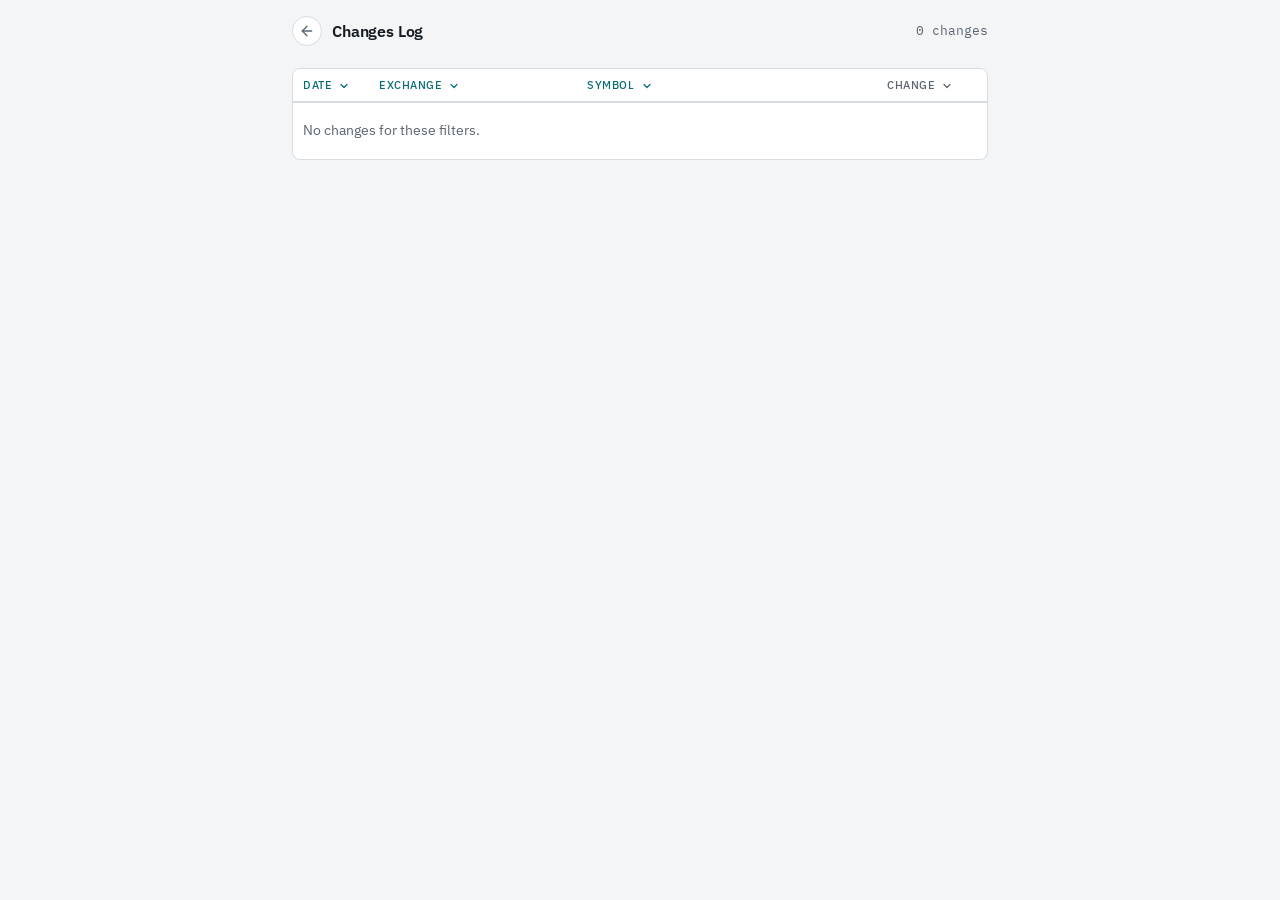
==== commit 40c83876: "log.html: range calendar instead of From/To fields; Changes Log title Preset chips over a Monday-fir" ====
--- a/log.html
+++ b/log.html
@@ -47,10 +47,27 @@
   background: var(--surface); border: 1px solid var(--line); border-top: 0; border-radius: 0 8px 8px 8px; box-shadow: 0 12px 28px var(--shadow);
   text-transform: none; letter-spacing: normal; font-size: 13px; font-weight: 400; color: var(--fg); white-space: normal; }
 th:nth-child(n+3) .hpop { left: auto; right: 0; border-radius: 8px 0 8px 8px; }
-.range { display: grid; grid-template-columns: auto minmax(0, 1fr); align-items: center; gap: 6px 10px; padding-left: 24px; }
-.range label { color: var(--muted); font-size: 12px; }
-.range input { height: 30px; padding: 0 8px; font: inherit; font-size: 13px; border: 1px solid var(--line); border-radius: 6px; background: var(--bg); color: var(--fg); min-width: 0; }
-.range input:focus-visible { outline: 2px solid var(--accent); outline-offset: -2px; }
+/* Date menu: preset chips over a month calendar; two clicks pick a range, presets show as a range too. */
+#p-date { width: min(292px, calc(100vw - 24px)); }
+.presets { display: grid; }
+.presets span { padding: 4px 0; }
+.cal { display: grid; gap: 6px; }
+.cal-head { display: flex; align-items: center; justify-content: space-between; font-weight: 600; font-size: 13px; }
+.cal-nav { width: 28px; height: 28px; border: 1px solid var(--line); border-radius: 50%; background: var(--surface); color: var(--fg); font: inherit; font-size: 16px; line-height: 1; cursor: pointer; }
+.cal-nav:disabled { opacity: 0.35; cursor: default; }
+.cal-nav:not(:disabled):hover { border-color: var(--accent); color: var(--accent); }
+.cal-grid { display: grid; grid-template-columns: repeat(7, minmax(0, 1fr)); row-gap: 2px; }
+.cal-grid .wd { text-align: center; font-size: 10.5px; font-weight: 500; text-transform: uppercase; letter-spacing: 0.04em; color: var(--muted); padding: 2px 0 4px; }
+.cal-grid button { position: relative; height: 32px; border: 0; background: none; font: inherit; font-size: 12.5px; font-variant-numeric: tabular-nums; color: var(--fg); cursor: pointer; }
+.cal-grid button:disabled { color: var(--muted); opacity: 0.4; cursor: default; }
+.cal-grid button.in { background: var(--accent-soft); }
+.cal-grid button.start, .cal-grid button.end { background: var(--accent); color: var(--accent-fg); }
+.cal-grid button.start { border-radius: 6px 0 0 6px; } .cal-grid button.end { border-radius: 0 6px 6px 0; } .cal-grid button.start.end { border-radius: 6px; }
+.cal-grid button.today:not(.start):not(.end) { box-shadow: inset 0 0 0 1px var(--accent); border-radius: 6px; }
+.cal-grid button.has::after { content: ""; position: absolute; left: 50%; bottom: 4px; width: 4px; height: 4px; margin-left: -2px; border-radius: 50%; background: currentColor; opacity: 0.55; }
+.cal-grid button:not(:disabled):hover { box-shadow: inset 0 0 0 1px var(--accent); }
+.cal-grid button:focus-visible { outline: 2px solid var(--accent); outline-offset: -2px; }
+.cal-foot { font-size: 12px; color: var(--muted); min-height: 16px; }
 .opt { display: flex; align-items: center; gap: 8px; padding: 3px 0; cursor: pointer; }
 .opt span { min-width: 0; overflow: hidden; text-overflow: ellipsis; white-space: nowrap; }
 .opt small { margin-left: auto; color: var(--muted); font-family: var(--f-mono); font-size: 11px; }
@@ -76,7 +93,7 @@
     <a class="icon" href="./" aria-label="Back to Watchlist Builder">
       <svg viewBox="0 0 24 24" fill="none" stroke="currentColor" stroke-width="2" stroke-linecap="round" stroke-linejoin="round" aria-hidden="true"><path d="M19 12H5"/><path d="m12 19-7-7 7-7"/></svg>
     </a>
-    <h1>Changes log</h1>
+    <h1>Changes Log</h1>
     <span class="count" id="count">Loading…</span>
   </header>
 
@@ -87,14 +104,21 @@
         <th>
           <button type="button" class="hbtn" data-pop="p-date" aria-expanded="false"><span>Date</span>CHEVRON</button>
           <div class="hpop" id="p-date" hidden>
-            <label class="opt"><input type="radio" name="period" value="7"><span>Last 7 days</span></label>
-            <label class="opt"><input type="radio" name="period" value="30" checked><span>Last 30 days</span></label>
-            <label class="opt"><input type="radio" name="period" value="90"><span>Last 90 days</span></label>
-            <label class="opt"><input type="radio" name="period" value="0"><span>All time</span></label>
-            <label class="opt"><input type="radio" name="period" value="custom"><span>Custom range</span></label>
-            <div class="range">
-              <label for="from">From</label><input type="date" id="from">
-              <label for="to">To</label><input type="date" id="to">
+            <div class="seg presets" role="radiogroup" aria-label="Period">
+              <label><input type="radio" name="period" value="7"><span>7d</span></label>
+              <label><input type="radio" name="period" value="30" checked><span>30d</span></label>
+              <label><input type="radio" name="period" value="90"><span>90d</span></label>
+              <label><input type="radio" name="period" value="0"><span>All</span></label>
+              <input type="radio" name="period" value="custom" hidden aria-label="Custom range">
+            </div>
+            <div class="cal" id="cal">
+              <div class="cal-head">
+                <button type="button" class="cal-nav" id="prev" aria-label="Previous month">‹</button>
+                <span id="month"></span>
+                <button type="button" class="cal-nav" id="next" aria-label="Next month">›</button>
+              </div>
+              <div class="cal-grid" id="days" role="grid"></div>
+              <div class="cal-foot" id="picked"></div>
             </div>
           </div>
         </th>
@@ -138,11 +162,53 @@
 const values = (name, all) => [...document.querySelectorAll(`input[name=${name}]${all ? "" : ":checked"}`)].map(i => i.value);
 const period = () => values("period")[0]; // "7" | "30" | "90" | "0" (all time) | "custom"
 // The date window as inclusive YYYY-MM-DD bounds; an empty bound is open.
+let pickFrom = "", pickTo = "";   // a custom range picked on the calendar; pickTo is empty after the first click
+const iso = t => new Date(t).toISOString().slice(0, 10);
 function dateRange() {
   const p = period();
-  if (p === "custom") return [$("from").value, $("to").value];
-  return [+p ? new Date(Date.now() - +p * 86400000).toISOString().slice(0, 10) : "", ""];
-}
+  if (p === "custom") return [pickFrom, pickTo || pickFrom];
+  return [+p ? iso(Date.now() - +p * 86400000) : "", ""];
+}
+
+// Month calendar, Monday first. Days outside the logged span are disabled; days with changes carry a dot.
+let calMonth = "", minDay = "", maxDay = "", busyDays = new Set();
+const monthOf = d => d.slice(0, 7);
+const shiftMonth = (m, n) => { const [y, mo] = m.split("-").map(Number); const d = new Date(Date.UTC(y, mo - 1 + n, 1)); return d.toISOString().slice(0, 7); };
+function drawCalendar() {
+  const [from, to] = dateRange(), end = to || maxDay;
+  const [y, m] = calMonth.split("-").map(Number);
+  $("month").textContent = new Date(Date.UTC(y, m - 1, 1)).toLocaleDateString("en-US", { month: "long", year: "numeric", timeZone: "UTC" });
+  $("prev").disabled = calMonth <= monthOf(minDay);
+  $("next").disabled = calMonth >= monthOf(maxDay);
+  const cells = ["Mo", "Tu", "We", "Th", "Fr", "Sa", "Su"].map(w => Object.assign(document.createElement("span"), { className: "wd", textContent: w }));
+  const lead = (new Date(Date.UTC(y, m - 1, 1)).getUTCDay() + 6) % 7, days = new Date(Date.UTC(y, m, 0)).getUTCDate();
+  for (let i = 0; i < lead; i++) cells.push(document.createElement("span"));
+  for (let d = 1; d <= days; d++) {
+    const day = `${calMonth}-${String(d).padStart(2, "0")}`, b = document.createElement("button");
+    b.type = "button"; b.textContent = d; b.dataset.date = day;
+    b.disabled = day < minDay || day > maxDay;
+    const inRange = from ? day >= from && day <= end : day <= end;
+    b.classList.toggle("in", inRange && !b.disabled);
+    b.classList.toggle("start", !!from && day === from);
+    b.classList.toggle("end", day === end && (!!from || period() === "0"));
+    b.classList.toggle("today", day === maxDay);
+    b.classList.toggle("has", busyDays.has(day));
+    cells.push(b);
+  }
+  $("days").replaceChildren(...cells);
+  $("picked").textContent = period() === "custom" && !pickTo ? `${fmtDay(pickFrom)} · pick the end date` : (from ? `${fmtDay(from)} – ${fmtDay(end)}` : `All time to ${fmtDay(end)}`);
+}
+$("days").addEventListener("click", e => {
+  const day = e.target.dataset?.date;
+  if (!day || e.target.disabled) return;
+  if (period() !== "custom" || pickTo) { pickFrom = day; pickTo = ""; }       // first click starts a range
+  else if (day < pickFrom) { pickTo = pickFrom; pickFrom = day; }            // second click ends it, either direction
+  else pickTo = day;
+  document.querySelector('input[name=period][value="custom"]').checked = true;
+  save(); render(); drawCalendar();
+});
+$("prev").addEventListener("click", () => { calMonth = shiftMonth(calMonth, -1); drawCalendar(); });
+$("next").addEventListener("click", () => { calMonth = shiftMonth(calMonth, 1); drawCalendar(); });
 const fmtDay = d => new Date(d + "T00:00:00Z").toLocaleDateString("en-US", { month: "short", day: "numeric", timeZone: "UTC" });
 let all = [], venueOf = {}, visible = [], exchanges = [];
 const venue = ex => venueOf[ex] || "cex";
@@ -154,10 +220,11 @@
     $(b.dataset.pop).hidden = !on;
     b.setAttribute("aria-expanded", String(on));
   }
-  if (open) { const f = $(btn.dataset.pop).querySelector("input[type=search], input:checked, input"); if (f) f.focus(); }
+  if (open) { const f = $(btn.dataset.pop).querySelector("input[type=search], input:checked:not([hidden]), .cal-grid button:not(:disabled), input"); if (f) f.focus(); }
 }
 for (const b of document.querySelectorAll(".hbtn")) b.addEventListener("click", () => openPop(b, $(b.dataset.pop).hidden));
-document.addEventListener("click", e => { if (!e.target.closest("thead th")) openPop(null, false); });
+// The event path is taken at click time: a calendar day re-renders (and leaves the DOM) while the click is handled.
+document.addEventListener("click", e => { if (!e.composedPath().some(el => el.matches?.("thead th"))) openPop(null, false); });
 document.addEventListener("keydown", e => {
   if (e.key !== "Escape") return;
   const b = document.querySelector('.hbtn[aria-expanded="true"]');
@@ -208,7 +275,7 @@
 // ---- filter state
 function save() {
   const exAll = values("ex", true), exOn = values("ex");
-  try { localStorage.setItem(STORE, JSON.stringify({ period: period(), from: $("from").value, to: $("to").value, exOn, exOff: exAll.filter(ex => !exOn.includes(ex)),
+  try { localStorage.setItem(STORE, JSON.stringify({ period: period(), from: pickFrom, to: pickTo, exOn, exOff: exAll.filter(ex => !exOn.includes(ex)),
     quotes: values("quote"), kinds: values("kind"), q: $("q").value })); }
   catch (_) {}
 }
@@ -216,8 +283,9 @@
   let st = {};
   try { st = JSON.parse(localStorage.getItem(STORE)) || {}; } catch (_) {}
   if (["7", "30", "90", "0", "custom"].includes(st.period)) document.querySelector(`input[name=period][value="${st.period}"]`).checked = true;
-  if (typeof st.from === "string") $("from").value = st.from;
-  if (typeof st.to === "string") $("to").value = st.to;
+  if (typeof st.from === "string") pickFrom = st.from;
+  if (typeof st.to === "string") pickTo = st.to;
+  if (period() === "custom" && !pickFrom) document.querySelector('input[name=period][value="30"]').checked = true;
   for (const name of ["quote", "kind"]) if (Array.isArray(st[name + "s"])) for (const i of document.querySelectorAll(`input[name=${name}]`)) i.checked = st[name + "s"].includes(i.value);
   if (typeof st.q === "string") $("q").value = st.q;
   return { on: Array.isArray(st.exOn) ? st.exOn : [], off: Array.isArray(st.exOff) ? st.exOff : [] };
@@ -249,9 +317,7 @@
   markActive();
 }
 
-for (const id of ["p-date", "p-sym", "p-chg"]) $(id).addEventListener("change", () => { save(); render(); });
-// Picking a date switches to the custom range.
-for (const id of ["from", "to"]) $(id).addEventListener("input", () => { document.querySelector('input[name=period][value="custom"]').checked = true; save(); render(); });
+for (const id of ["p-date", "p-sym", "p-chg"]) $(id).addEventListener("change", () => { save(); render(); if (id === "p-date") drawCalendar(); });
 $("q").addEventListener("input", () => { save(); render(); });
 const topBar = document.querySelector(".top");
 new ResizeObserver(() => document.documentElement.style.setProperty("--head-h", `${topBar.offsetHeight}px`)).observe(topBar);
@@ -270,8 +336,10 @@
     $("rows").innerHTML = `<tr><td class="empty" colspan="4">The log could not be loaded.</td></tr>`;
     return;
   }
-  const dates = all.map(r => r.date).sort(), today = new Date().toISOString().slice(0, 10);
-  for (const id of ["from", "to"]) { $(id).min = dates[0] || ""; $(id).max = today; }
+  const dates = all.map(r => r.date).sort();
+  minDay = dates[0] || iso(Date.now()); maxDay = iso(Date.now()); busyDays = new Set(dates);
+  calMonth = monthOf(period() === "custom" ? (pickTo || pickFrom) : maxDay);
+  drawCalendar();
   exchanges = [...new Set(all.map(r => r.ex))].sort((a, b) => (RANK[a] ?? Infinity) - (RANK[b] ?? Infinity) || exName(a).localeCompare(exName(b)));
   buildExchanges(picked);
   render();
